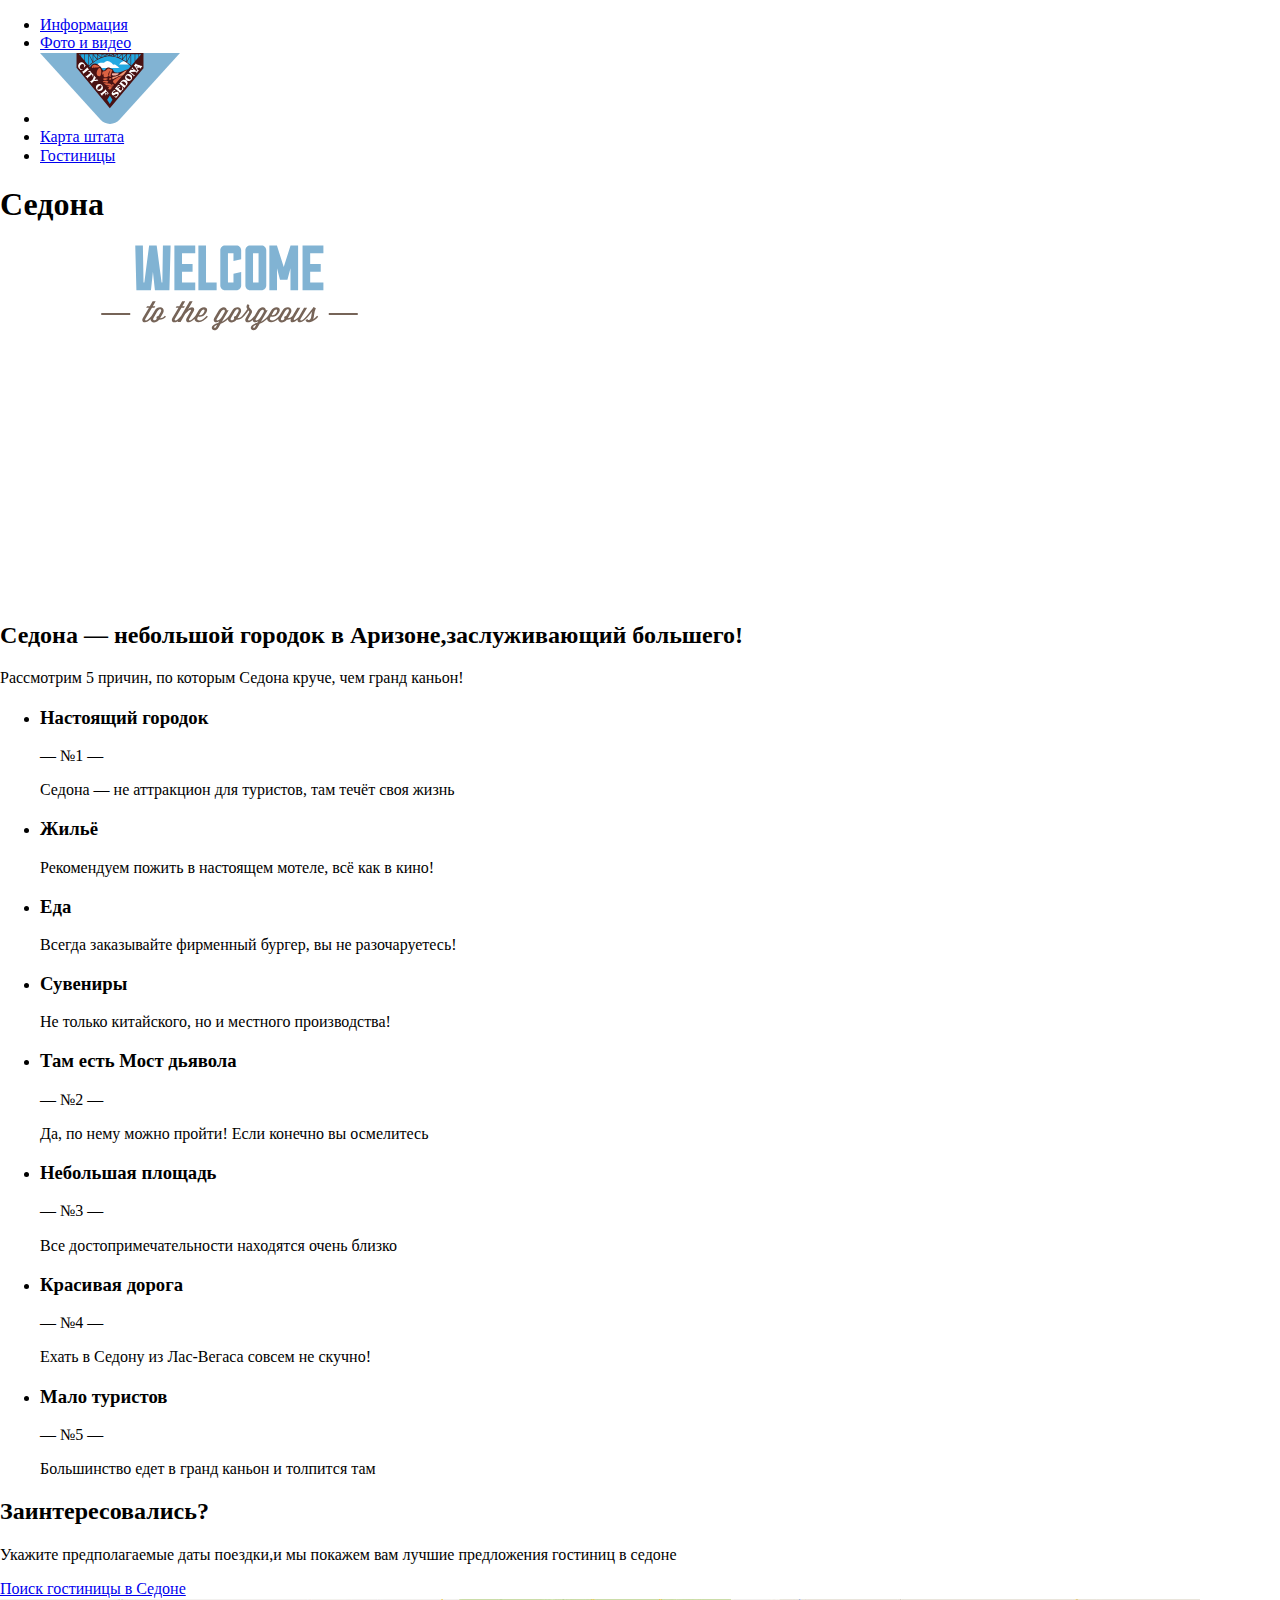
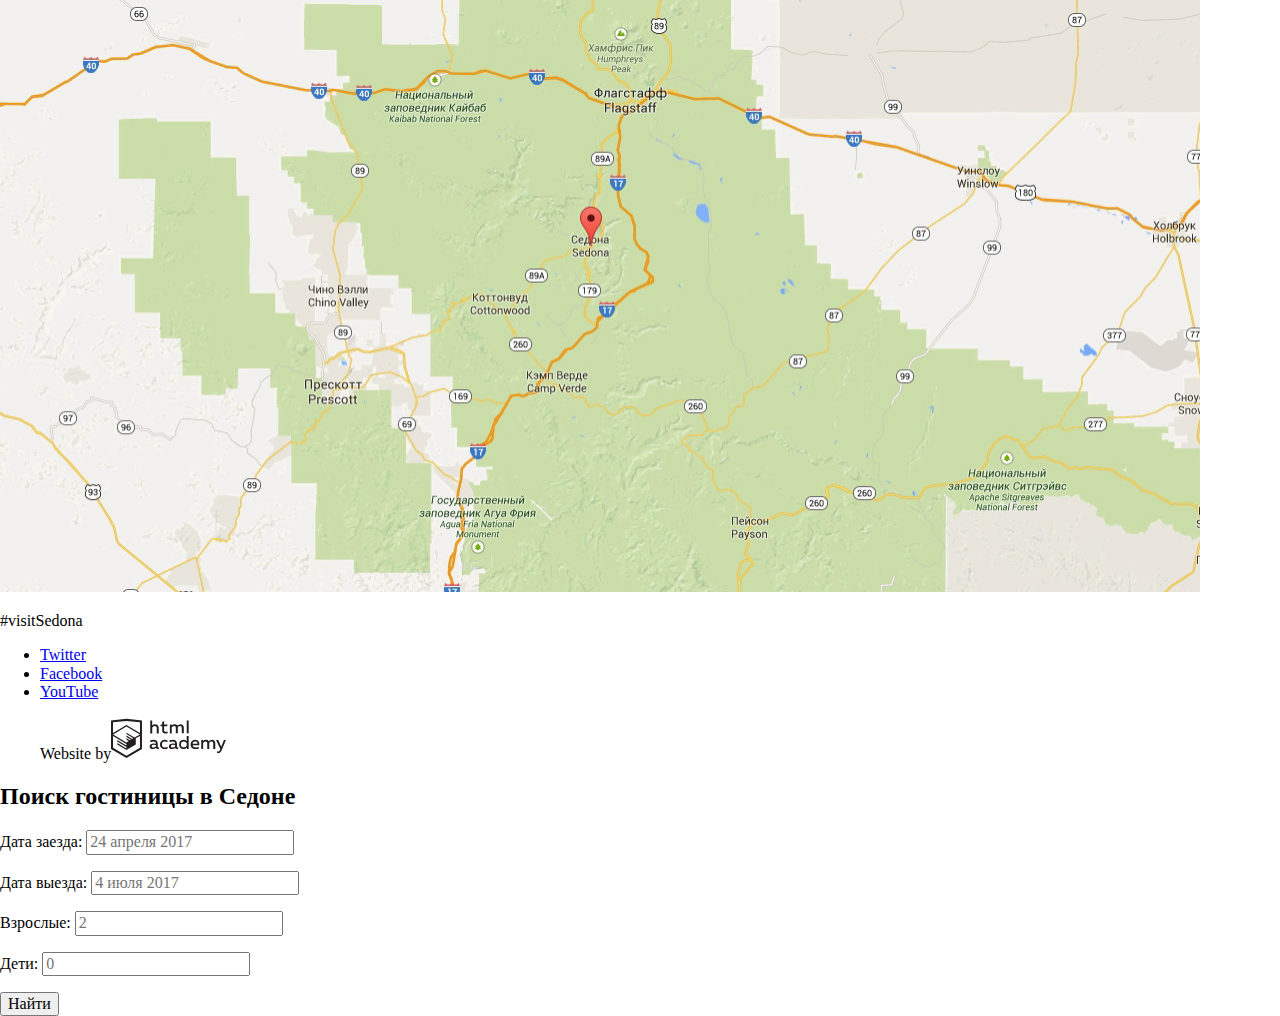
==== index.html @ 5c95b062 "Marked up the main page and hotel search page. Add content images" ====
<!DOCTYPE html>
<html>
<head>
	<title>Sedona hotels</title>
	<meta charset="utf-8">
	<link href="https://fonts.googleapis.com/css?family=PT+Sans:400,700" rel="stylesheet">
	<link href="css/normalize.css" rel="stylesheet">
</head>
<body>
	<header class="main-header">
		<nav class="main-navigation">
			<ul class="site-navigation">
				<li class="site-navigation-item"><a class="site-navigation-item-link"  href="info.html" aria-label="Перейти на страницу информации о Седоне">Информация</a></li>
				<li class="site-navigation-item"><a class="site-navigation-item-link" href="photo.html" aria-label="Перейти на страницу с фото и видео">Фото и видео</a></li>
				<li class="site-navigation-item"><img src="img/logo.svg" width="140" height="71" alt="Логотип Седоны"></li>
				<li class="site-navigation-item"><a class="site-navigation-item-link" href="map.html" aria-label="Перейти на страницу с картой штата">Карта штата</a></li>
				<li class="site-navigation-item"><a class="site-navigation-item-link" href="search.html" aria-label="Перейти на страницу выбора гостиницы">Гостиницы</a></li>
			</ul>			
		</nav>
	</header>
	<main>
		<h1 class="visually-hidden">Седона</h1>
		<div class="introduction">
			<img src="img/intro-welcome.svg" width="459" height="353" alt="Добро пожаловать в прекрасную Седону! Лучше, чем Гранд Каньен">
		</div>
		<section class="info">
			<h2 class="info-title">Седона — небольшой городок в Аризоне,заслуживающий большего!</h2>
			<p class="info-desc">Рассмотрим 5 причин, по которым Седона круче, чем гранд каньон!</p>
			<ul class="features-list">
				<li class="features-item">
					<h3 class="features-item-title">Настоящий городок</h3>
					<p class="features-item-number">— №1 —</p>
					<p class="features-item-desc">Седона — не аттракцион для туристов, там течёт своя жизнь</p>
				</li>
				<li class="features-item">
					<h3 class="features-item-title">Жильё</h3>
					<p class="features-item-desc">Рекомендуем пожить в настоящем мотеле, всё как в кино!</p>
				</li>
				<li class="features-item">
					<h3 class="features-item-title">Еда</h3>
					<p class="features-item-desc">Всегда заказывайте фирменный бургер, вы не разочаруетесь!</p>
				</li>
				<li class="features-item">
					<h3 class="features-item-title">Сувениры</h3>
					<p class="features-item-desc">Не только китайского, но и местного производства!</p>
				</li>
				<li class="features-item">
					<h3 class="features-item-title">Там есть Мост дьявола</h3>
					<p class="features-item-number">— №2 —</p>
					<p class="features-item-desc">Да, по нему можно пройти! Если конечно вы осмелитесь</p>
				</li>
				<li class="features-item">
					<h3 class="features-item-title">Небольшая площадь</h3>
					<p class="features-item-number">— №3 —</p>
					<p class="features-item-desc">Все достопримечательности находятся очень близко</p>
				</li>
				<li class="features-item">
					<h3 class="features-item-title">Красивая дорога</h3>
					<p class="features-item-number">— №4 —</p>
					<p class="features-item-desc">Ехать в Седону из Лас-Вегаса совсем не скучно!</p>
				</li>
				<li class="features-item">
					<h3 class="features-item-title">Мало туристов</h3>
					<p class="features-item-number">— №5 —</p>
					<p class="features-item-desc">Большинство едет в гранд каньон и толпится там</p>
				</li>				
			</ul>
		</section>
		<section class="search">
			<h2 class="search-title">Заинтересовались?</h2>
			<p class="search-desc">Укажите предполагаемые даты поездки,и мы покажем вам лучшие предложения гостиниц в седоне</p>
			<a href="search.html" class="button search-button">Поиск гостиницы в Седоне</a>
		</section>
		<div class="map">
			<img src="img/map.jpg" width="1200" height="593" alt="Карта штата с отметкой местоположения Седоны"> 
		</div>
	</main>
	<footer class="main-footer"> 
		<p class="footer-tag">#visitSedona</p>
		<ul class="footer-social-list">
			<li class="footer-social-item"><a class="footer-social-item-link" href="https://twitter.com" aria-label="Перейти на страницу Седоны в Твиттере">Twitter</a></li>
			<li class="footer-social-item"><a class="footer-social-item-link" href="https://ru-ru.facebook.com" aria-label="Перейти на страницу Седоны на Фэйсбуке">Facebook</a></li>
			<li class="footer-social-item"><a class="footer-social-item-link" href="https://www.youtube.com" aria-label="Перейти на страницу Седоны на Ютьюбе">YouTube</a></li>
			<p class="footer-copyright">Website by<a class="footer-copyright-link" href="https://htmlacademy.ru/intensive/htmlcss" aria-label="Перейти на страницу HTMLAcademy"><img src="img/logo-HTMLAcademy.svg" width="115" height="41" alt="Логотип HTML Academy"></a></p>
		</ul>
	</footer>

	<section class="search-dropdown">
		<h2 class="visually-hidden">Поиск гостиницы в Седонe</h2>
		<form class="search-form" method="post" action="https://echo.htmlacademy.ru">
			<p class="search-field">
				<label class="search-field-title" for="field-arrival">Дата заезда:</label>
				<input class="search-field-arrival" id="field-arrival" type="text" name="date-arrival" placeholder="24 апреля 2017">
			</p>
			<p class="search-field">
				<label class="search-field-title" for="field-exit">Дата выезда:</label>
				<input class="search-field-exit" id="field-exit" type="text" name="date-exit" placeholder="4 июля 2017">
			</p>
			<p class="search-field">
				<label class="search-field-title" for="field-adult">Взрослые:</label>
				<input class="search-field-adult" id="field-adult" type="text" name="quality-adult" placeholder="2">
			</p>
			<p class="search-field">
				<label class="search-field-title" for="field-child">Дети:</label>
				<input class="search-field-child" id="field-child" type="text" name="quality-child" placeholder="0">
			</p>
			<button class="button" type="submit">Найти</button>
		</form>		
	</section>
</body>
</html>
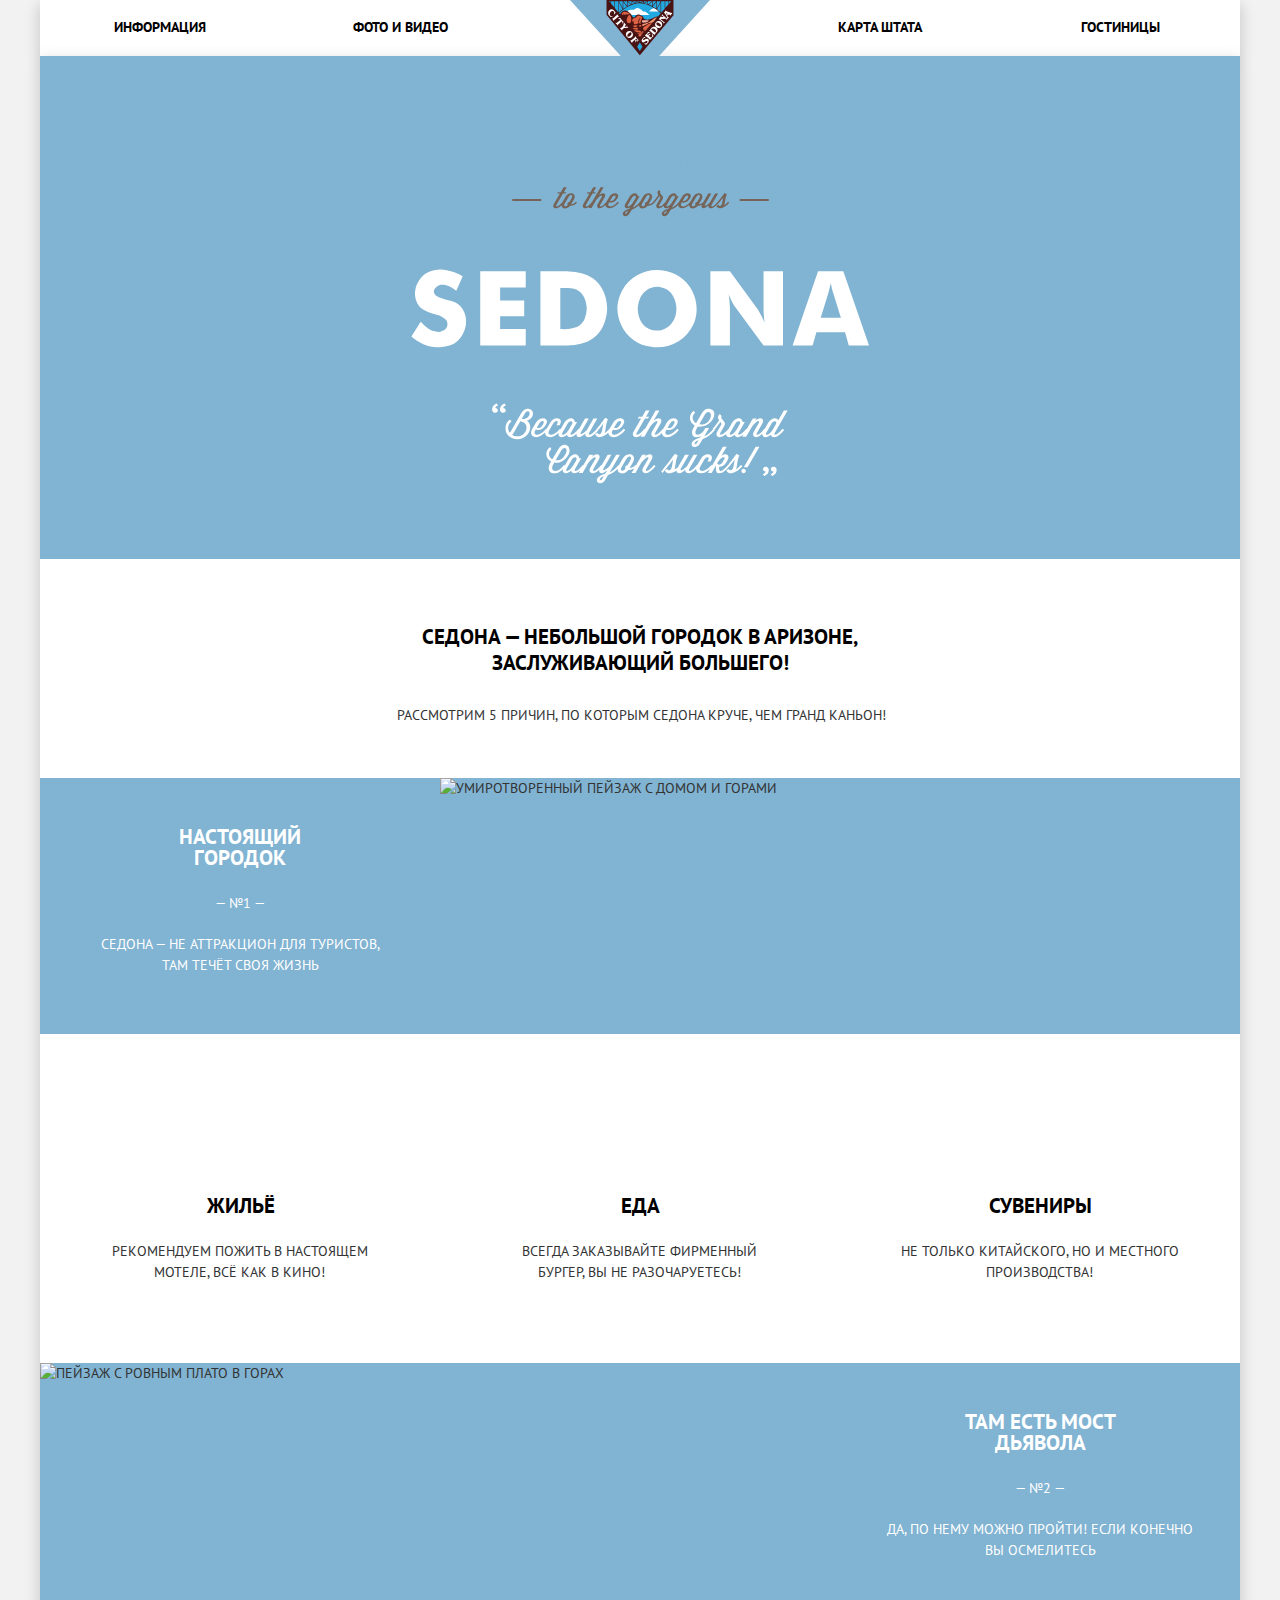
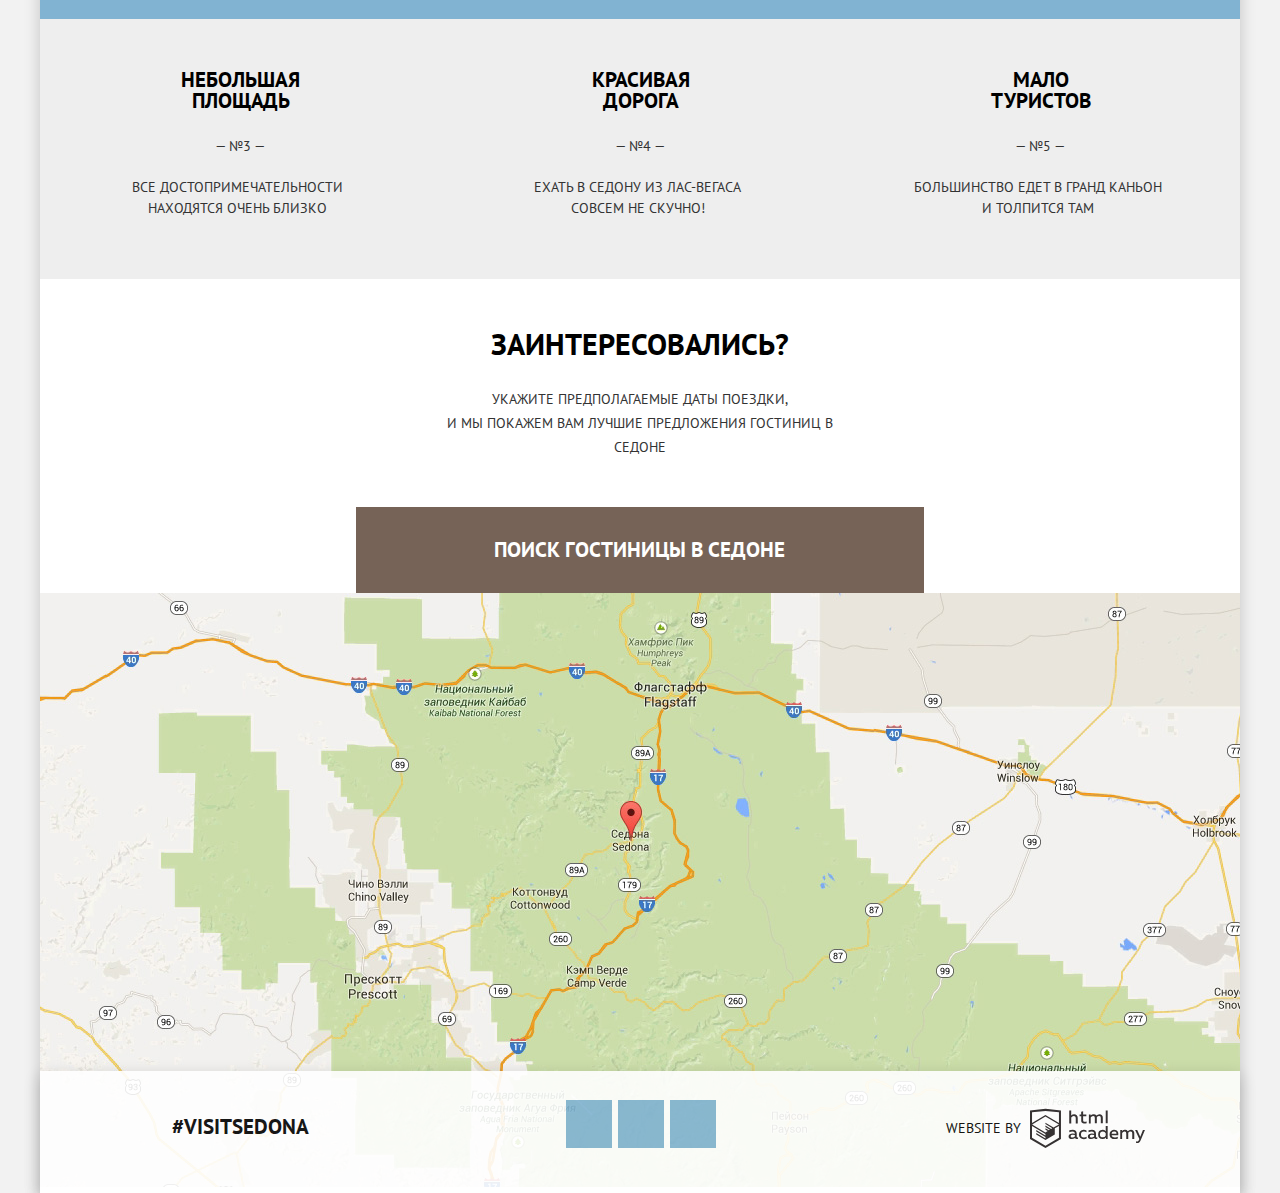
==== commit 1a5b5716: "Corrected style for IE 11, add prefixes" ====
--- a/index.html
+++ b/index.html
@@ -1,36 +1,42 @@
 <!DOCTYPE html>
-<html>
+<html lang="ru">
 <head>
-	<title>Sedona hotels</title>
+	<title>Седона</title>
 	<meta charset="utf-8">
 	<link href="https://fonts.googleapis.com/css?family=PT+Sans:400,700" rel="stylesheet">
 	<link href="css/normalize.css" rel="stylesheet">
+	<link href="css/css.css" rel="stylesheet">
 </head>
 <body>
-	<header class="main-header">
+	<header class="main-header container">
 		<nav class="main-navigation">
+			<a class="main-navigation-logo" > 
+				<img src="img/logo.svg" width="140" height="71" alt="Логотип Седоны">
+			</a>
 			<ul class="site-navigation">
 				<li class="site-navigation-item"><a class="site-navigation-item-link"  href="info.html" aria-label="Перейти на страницу информации о Седоне">Информация</a></li>
-				<li class="site-navigation-item"><a class="site-navigation-item-link" href="photo.html" aria-label="Перейти на страницу с фото и видео">Фото и видео</a></li>
-				<li class="site-navigation-item"><img src="img/logo.svg" width="140" height="71" alt="Логотип Седоны"></li>
+				<li class="site-navigation-item"><a class="site-navigation-item-link" href="photo.html" aria-label="Перейти на страницу с фото и видео">Фото и видео</a></li>				
 				<li class="site-navigation-item"><a class="site-navigation-item-link" href="map.html" aria-label="Перейти на страницу с картой штата">Карта штата</a></li>
 				<li class="site-navigation-item"><a class="site-navigation-item-link" href="search.html" aria-label="Перейти на страницу выбора гостиницы">Гостиницы</a></li>
 			</ul>			
 		</nav>
 	</header>
-	<main>
+	<main class="container">
 		<h1 class="visually-hidden">Седона</h1>
 		<div class="introduction">
 			<img src="img/intro-welcome.svg" width="459" height="353" alt="Добро пожаловать в прекрасную Седону! Лучше, чем Гранд Каньен">
 		</div>
 		<section class="info">
-			<h2 class="info-title">Седона — небольшой городок в Аризоне,заслуживающий большего!</h2>
+			<h2 class="info-title">Седона — небольшой городок в Аризоне, заслуживающий большего!</h2>
 			<p class="info-desc">Рассмотрим 5 причин, по которым Седона круче, чем гранд каньон!</p>
 			<ul class="features-list">
 				<li class="features-item">
-					<h3 class="features-item-title">Настоящий городок</h3>
-					<p class="features-item-number">— №1 —</p>
-					<p class="features-item-desc">Седона — не аттракцион для туристов, там течёт своя жизнь</p>
+					<div class="features-item-wrapper">  
+						<h3 class="features-item-title">Настоящий городок</h3>
+						<p class="features-item-number">— №1 —</p>
+						<p class="features-item-desc">Седона — не аттракцион для туристов, там течёт своя жизнь</p>
+					</div>
+					<img src="img/feature-1.jpg" width="800" height="256" alt="Умиротворенный пейзаж с домом и горами">
 				</li>
 				<li class="features-item">
 					<h3 class="features-item-title">Жильё</h3>
@@ -45,9 +51,12 @@
 					<p class="features-item-desc">Не только китайского, но и местного производства!</p>
 				</li>
 				<li class="features-item">
-					<h3 class="features-item-title">Там есть Мост дьявола</h3>
-					<p class="features-item-number">— №2 —</p>
-					<p class="features-item-desc">Да, по нему можно пройти! Если конечно вы осмелитесь</p>
+					<img src="img/feature-5.jpg" width="800" height="256" alt="Пейзаж с ровным плато в горах">
+					<div class="features-item-wrapper">
+						<h3 class="features-item-title">Там есть Мост дьявола</h3>
+						<p class="features-item-number">— №2 —</p>
+						<p class="features-item-desc">Да, по нему можно пройти! Если конечно вы осмелитесь</p>
+					</div>
 				</li>
 				<li class="features-item">
 					<h3 class="features-item-title">Небольшая площадь</h3>
@@ -62,50 +71,66 @@
 				<li class="features-item">
 					<h3 class="features-item-title">Мало туристов</h3>
 					<p class="features-item-number">— №5 —</p>
-					<p class="features-item-desc">Большинство едет в гранд каньон и толпится там</p>
+					<p class="features-item-desc">Большинство едет в гранд каньон  и толпится там</p>
 				</li>				
 			</ul>
 		</section>
 		<section class="search">
 			<h2 class="search-title">Заинтересовались?</h2>
-			<p class="search-desc">Укажите предполагаемые даты поездки,и мы покажем вам лучшие предложения гостиниц в седоне</p>
+			<p class="search-desc"><span class="search-desc-wrapper">Укажите предполагаемые даты поездки,</span>и мы покажем вам лучшие предложения гостиниц в Седоне</p>
 			<a href="search.html" class="button search-button">Поиск гостиницы в Седоне</a>
+			<section class="search-dropdown">
+				<h2 class="visually-hidden">Поиск гостиницы в Седонe</h2>
+				<form class="search-form" method="post" action="https://echo.htmlacademy.ru">
+					<p class="search-field ">
+						<label class="search-field-title" for="field-arrival">Дата заезда:</label>
+						<input class="search-field-arrival" id="field-arrival" type="text" name="date-arrival" placeholder="24 апреля 2017">
+						<span class="calendar" tabindex="0">
+							<svg xmlns="http://www.w3.org/2000/svg" width="21" height="22" viewBox="0 0 21 22"><path d="M19.251 2.025h-2.845V.648c0-.381-.294-.689-.656-.689-.363 0-.656.308-.656.689v1.377h-3.938V.648c0-.381-.294-.689-.655-.689-.363 0-.657.308-.657.689v1.377H5.906V.648c0-.381-.294-.689-.656-.689-.363 0-.657.308-.657.689v1.377H1.75C.784 2.025 0 2.847 0 3.862v16.302C0 21.179.784 22 1.75 22h17.501c.966 0 1.749-.821 1.749-1.836V3.862c0-1.015-.783-1.837-1.749-1.837zm.437 18.139a.448.448 0 0 1-.437.459H1.75a.45.45 0 0 1-.438-.459V3.862a.45.45 0 0 1 .438-.459h2.844v1.378c0 .381.294.689.657.689.362 0 .656-.308.656-.689V3.403h3.938v1.378c0 .381.294.689.657.689.361 0 .655-.308.655-.689V3.403h3.938v1.378c0 .381.293.689.656.689.362 0 .656-.308.656-.689V3.403h2.845c.241 0 .437.206.437.459v16.302z" fill="#cacaca"/><path d="M4.594 8.225h2.625v2.066H4.594zM4.594 11.668h2.625v2.067H4.594zM4.594 15.112h2.625v2.066H4.594zM9.188 15.112h2.625v2.066H9.188zM9.188 11.668h2.625v2.067H9.188zM9.188 8.225h2.625v2.066H9.188zM13.781 15.112h2.625v2.066h-2.625zM13.781 11.668h2.625v2.067h-2.625zM13.781 8.225h2.625v2.066h-2.625z" fill="#cacaca"/></svg>
+						</span>			
+					</p>
+					<p class="search-field">
+						<label class="search-field-title" for="field-exit">Дата выезда:</label>
+						<input class="search-field-exit" id="field-exit" type="text" name="date-exit" placeholder="4 июля 2017">
+						<span class="calendar" tabindex="0">
+							<svg xmlns="http://www.w3.org/2000/svg" width="21" height="22" viewBox="0 0 21 22"><path d="M19.251 2.025h-2.845V.648c0-.381-.294-.689-.656-.689-.363 0-.656.308-.656.689v1.377h-3.938V.648c0-.381-.294-.689-.655-.689-.363 0-.657.308-.657.689v1.377H5.906V.648c0-.381-.294-.689-.656-.689-.363 0-.657.308-.657.689v1.377H1.75C.784 2.025 0 2.847 0 3.862v16.302C0 21.179.784 22 1.75 22h17.501c.966 0 1.749-.821 1.749-1.836V3.862c0-1.015-.783-1.837-1.749-1.837zm.437 18.139a.448.448 0 0 1-.437.459H1.75a.45.45 0 0 1-.438-.459V3.862a.45.45 0 0 1 .438-.459h2.844v1.378c0 .381.294.689.657.689.362 0 .656-.308.656-.689V3.403h3.938v1.378c0 .381.294.689.657.689.361 0 .655-.308.655-.689V3.403h3.938v1.378c0 .381.293.689.656.689.362 0 .656-.308.656-.689V3.403h2.845c.241 0 .437.206.437.459v16.302z" fill="#cacaca"/><path d="M4.594 8.225h2.625v2.066H4.594zM4.594 11.668h2.625v2.067H4.594zM4.594 15.112h2.625v2.066H4.594zM9.188 15.112h2.625v2.066H9.188zM9.188 11.668h2.625v2.067H9.188zM9.188 8.225h2.625v2.066H9.188zM13.781 15.112h2.625v2.066h-2.625zM13.781 11.668h2.625v2.067h-2.625zM13.781 8.225h2.625v2.066h-2.625z" fill="#cacaca"/></svg>
+						</span>
+					</p>
+					<div class="search-field-wrapper">
+					<p class="search-field">
+						<label class="search-field-title" for="field-adult">Взрослые:</label>
+						<span class="minus" tabindex="0"></span>
+						<input class="search-field-adult" id="field-adult" type="text" name="quality-adult" value="2">
+						<span class="plus" tabindex="0"></span>
+					</p>
+					<p class="search-field">
+						<label class="search-field-title" for="field-child">Дети:</label>
+						<span class="minus" tabindex="0"></span>	
+						<input class="search-field-child" id="field-child" type="text" name="quality-child" value="0">
+						<span class="plus" tabindex="0"></span>
+					</p></div>
+					<button class="button search-form-button" type="submit">Найти</button>
+				</form>		
+			</section>
 		</section>
 		<div class="map">
-			<img src="img/map.jpg" width="1200" height="593" alt="Карта штата с отметкой местоположения Седоны"> 
+			<iframe src="https://www.google.com/maps/embed?pb=!1m18!1m12!1m3!1d13095.468241143704!2d-111.77751925409248!3d34.85956754864699!2m3!1f0!2f0!3f0!3m2!1i1024!2i768!4f13.1!3m3!1m2!1s0x872da132f942b00d%3A0x5548c523fa6c8efd!2z0KHQtdC00L7QvdCwLCDQkNGA0LjQt9C-0L3QsCA4NjMzNiwg0KHQqNCQ!5e0!3m2!1sru!2sru!4v1548354737320" width="1200" height="594" style="border:0" allowfullscreen></iframe>
+			<img src="img/map.jpg" width="1200" height="594" alt="Карта штата с отметкой местоположения Седоны"> 
 		</div>
 	</main>
-	<footer class="main-footer"> 
+	<footer class="main-footer container"> 
 		<p class="footer-tag">#visitSedona</p>
 		<ul class="footer-social-list">
-			<li class="footer-social-item"><a class="footer-social-item-link" href="https://twitter.com" aria-label="Перейти на страницу Седоны в Твиттере">Twitter</a></li>
-			<li class="footer-social-item"><a class="footer-social-item-link" href="https://ru-ru.facebook.com" aria-label="Перейти на страницу Седоны на Фэйсбуке">Facebook</a></li>
-			<li class="footer-social-item"><a class="footer-social-item-link" href="https://www.youtube.com" aria-label="Перейти на страницу Седоны на Ютьюбе">YouTube</a></li>
-			<p class="footer-copyright">Website by<a class="footer-copyright-link" href="https://htmlacademy.ru/intensive/htmlcss" aria-label="Перейти на страницу HTMLAcademy"><img src="img/logo-HTMLAcademy.svg" width="115" height="41" alt="Логотип HTML Academy"></a></p>
+			<li class="footer-social-item"><a class="footer-social-item-link" href="https://twitter.com" aria-label="Перейти на страницу Седоны в Твиттере"><span class="visually-hidden">Twitter</span></a></li>
+			<li class="footer-social-item"><a class="footer-social-item-link" href="https://ru-ru.facebook.com" aria-label="Перейти на страницу Седоны на Фэйсбуке"><span class="visually-hidden">Facebook</span></a></li>
+			<li class="footer-social-item"><a class="footer-social-item-link" href="https://www.youtube.com" aria-label="Перейти на страницу Седоны на Ютьюбе"><span class="visually-hidden">YouTube</span></a></li>			
 		</ul>
-	</footer>
-
-	<section class="search-dropdown">
-		<h2 class="visually-hidden">Поиск гостиницы в Седонe</h2>
-		<form class="search-form" method="post" action="https://echo.htmlacademy.ru">
-			<p class="search-field">
-				<label class="search-field-title" for="field-arrival">Дата заезда:</label>
-				<input class="search-field-arrival" id="field-arrival" type="text" name="date-arrival" placeholder="24 апреля 2017">
-			</p>
-			<p class="search-field">
-				<label class="search-field-title" for="field-exit">Дата выезда:</label>
-				<input class="search-field-exit" id="field-exit" type="text" name="date-exit" placeholder="4 июля 2017">
-			</p>
-			<p class="search-field">
-				<label class="search-field-title" for="field-adult">Взрослые:</label>
-				<input class="search-field-adult" id="field-adult" type="text" name="quality-adult" placeholder="2">
-			</p>
-			<p class="search-field">
-				<label class="search-field-title" for="field-child">Дети:</label>
-				<input class="search-field-child" id="field-child" type="text" name="quality-child" placeholder="0">
-			</p>
-			<button class="button" type="submit">Найти</button>
-		</form>		
-	</section>
+		<p class="footer-copyright">Website by
+			<a class="footer-copyright-link" href="https://htmlacademy.ru/intensive/htmlcss" aria-label="Перейти на страницу HTMLAcademy">
+				 <svg id="Layer_1" data-name="Layer 1" xmlns="http://www.w3.org/2000/svg" width="115" height="41" viewBox="0 0 108.08 36.85"><title>logo-htmlacademy-small1</title><path d="M44.61,26.88a2,2,0,0,0,.55-0.1v1.33a3.25,3.25,0,0,1-1.18.21,1.67,1.67,0,0,1-1.67-1,4.84,4.84,0,0,1-3.14,1.08c-1.51,0-2.91-.83-2.91-2.55,0-2.13,2-2.79,3.71-2.79a11.08,11.08,0,0,1,2.17.25v-0.3c0-1-.76-1.77-2.19-1.77a7.42,7.42,0,0,0-3,.64v-1.7a10.21,10.21,0,0,1,3.19-.55c2.36,0,3.81,1.12,3.81,3.65v3a0.54,0.54,0,0,0,.49.59h0.17Zm-6.44-1.13A1.35,1.35,0,0,0,39.63,27h0.11a3.39,3.39,0,0,0,2.41-1V24.58a9.72,9.72,0,0,0-1.81-.21c-1,0-2.16.33-2.16,1.38h0Zm12.36-6.11a5,5,0,0,1,2.57.64V22a4.08,4.08,0,0,0-2.3-.7,2.75,2.75,0,1,0,0,5.49,5,5,0,0,0,2.43-.64v1.71a6.27,6.27,0,0,1-2.76.57A4.21,4.21,0,0,1,46,24.51q0-.21,0-0.41a4.32,4.32,0,0,1,4.18-4.46h0.38Zm12.17,7.24a2,2,0,0,0,.55-0.1v1.33a3.25,3.25,0,0,1-1.18.21,1.67,1.67,0,0,1-1.67-1,4.84,4.84,0,0,1-3.14,1.08c-1.51,0-2.91-.83-2.91-2.55,0-2.13,2-2.79,3.71-2.79a11.08,11.08,0,0,1,2.17.25v-0.3c0-1-.76-1.77-2.19-1.77a7.42,7.42,0,0,0-3,.64v-1.7a10.21,10.21,0,0,1,3.19-.55c2.36,0,3.81,1.12,3.81,3.65v3a0.54,0.54,0,0,0,.49.59h0.17Zm-6.44-1.13A1.35,1.35,0,0,0,57.73,27h0.11a3.39,3.39,0,0,0,2.41-1V24.58a9.72,9.72,0,0,0-1.81-.21c-1.06,0-2.16.33-2.16,1.38h0ZM73,16V28.2H71.35V26.88a3.88,3.88,0,0,1-3.19,1.54,4.4,4.4,0,0,1,0-8.78,3.81,3.81,0,0,1,3,1.3V16H73Zm-4.53,5.22a2.76,2.76,0,1,0,0,5.52A2.86,2.86,0,0,0,71.15,25V23A2.91,2.91,0,0,0,68.49,21.27ZM79,19.64c3.31,0,4.46,2.68,3.92,5.09H76.7c0.21,1.5,1.67,2.11,3.19,2.11a6.11,6.11,0,0,0,2.64-.59v1.6a7.14,7.14,0,0,1-3,.57C77,28.42,74.78,27,74.78,24a4.18,4.18,0,0,1,4-4.39H79Zm0.09,1.54a2.28,2.28,0,0,0-2.44,2.1v0.06H81.3A2,2,0,0,0,79.13,21.18Zm5.73,7V19.87h1.65v1a3.81,3.81,0,0,1,2.78-1.27A2.86,2.86,0,0,1,91.89,21a4.12,4.12,0,0,1,2.91-1.33A3.06,3.06,0,0,1,98,23V28.2h-1.9V23.05a1.59,1.59,0,0,0-1.42-1.75H94.42a2.8,2.8,0,0,0-2.07,1.12V28.2h-1.9V23.05A1.59,1.59,0,0,0,89,21.31H88.8a3,3,0,0,0-2.21,1.29v5.63H84.86Zm21.31-8.33h1.9l-3.91,9.46c-0.9,2.17-2.09,2.86-3.35,2.86a4.76,4.76,0,0,1-1.1-.14V30.46a2.86,2.86,0,0,0,.85.12c0.9,0,1.58-.64,2.07-1.9l0.17-.42-4-8.4h2l2.86,6.29ZM38.73,1.46V6.22a3.81,3.81,0,0,1,2.7-1.14,3.25,3.25,0,0,1,3.44,3.4v5.15H43V8.72a1.81,1.81,0,0,0-1.61-2h-0.3a2.93,2.93,0,0,0-2.32,1.39v5.52h-1.9V1.46h1.9ZM49.94,2.31v3h3V6.91h-3v3.81c0,1.1.5,1.46,1.58,1.46a4.49,4.49,0,0,0,1.69-.33v1.6A6.8,6.8,0,0,1,51,13.8a2.55,2.55,0,0,1-2.86-2.74V6.89H46.58V5.26h1.5V2.74Zm5.4,11.31V5.28H57v1A3.81,3.81,0,0,1,59.77,5a2.86,2.86,0,0,1,2.6,1.33A4.12,4.12,0,0,1,65.28,5,3.06,3.06,0,0,1,68.44,8.4v5.21h-1.9V8.46a1.59,1.59,0,0,0-1.42-1.75H64.89a2.8,2.8,0,0,0-2.07,1.12v5.78h-1.9V8.46A1.59,1.59,0,0,0,59.5,6.71H59.27A3,3,0,0,0,57.06,8v5.63H55.34ZM71.17,1.45H73V13.6H71.17V1.45ZM14.71,0H14.55L0,1.54V28.21l14.55,8.66,14.55-8.66V1.54Zm12.5,27.1L14.55,34.64,1.9,27.12V16.18l12.59,7.5V25L5.86,19.9v1.31l8.68,5.21v1.39L5.87,22.65V24l8.68,5.21,8.75-5.24V18.31L27.2,16V27.12Zm0-12.53-3.48,2-1.6,1L14.51,13v1.31L21,18.23H21l-0.14.09-1,.54-5.37-3.2V17l4.24,2.52-1,.67-3.2-1.9v1.31l2.1,1.24L14.5,22.1,2,14.65,14.51,7.11Zm0-1.32L14.49,5.76,1.91,13.25v-10L14.56,1.92,27.21,3.25v10h0Z" transform="translate(0 -0.02)" fill="#231f20"/></svg>
+			</a>
+		</p>
+	</footer>	
+	<script src="js/script.js"></script>
 </body>
 </html>--- a/css/css.css
+++ b/css/css.css
@@ -0,0 +1,1346 @@
+ 
+  
+body {
+    position: relative;
+    min-width: 1280px;
+    margin: 0;
+    padding: 0;
+    font-family: "PT Sans", Arial, sens-serif;
+    font-size: 14px;
+    line-height: 21px;
+    font-weight: 400;
+    color: #333333;
+    text-transform: uppercase;
+    background-color: #f2f2f2;
+}
+
+a {
+    text-decoration: none;
+}
+
+img {
+    max-width: 100%;
+    height: auto;
+}
+
+.container {
+    width: 1200px;
+    margin: 0 auto;
+    padding: 0;
+    background-color: #ffffff;
+    -webkit-box-shadow: 0px 5px 15px 0px rgba(0, 1, 1, 0.2);
+            box-shadow: 0px 5px 15px 0px rgba(0, 1, 1, 0.2);
+}
+
+.visually-hidden,
+input[type="checkbox"].visually-hidden,
+input[type="radio"].visually-hidden {
+    position: absolute;
+    font-size: 0;
+    width: 1px;
+    height: 1px;
+    margin: -1px;
+    border: 0;
+    padding: 0;
+    white-space: nowrap;
+    -webkit-clip-path: inset(100%);
+    clip-path: inset(100%);
+    clip: rect(0 0 0 0);
+    overflow: hidden;
+}
+
+.main-navigation-logo {
+    position: absolute;
+    top: 0;
+    left: 530px;
+    width: 140px;
+    height: 71px;
+    z-index: 1;
+}
+
+.main-navigation {
+    position: relative;
+    line-height: 26px;
+    color: #000000;
+    font-weight: 700;
+}
+
+.site-navigation,
+.features-list,
+.footer-social-list,
+.filters-form-checkbox-container,
+.result-sorting-list,
+.results-list {
+    list-style: none;
+}
+
+.site-navigation {
+    display: -webkit-box;
+    display: -ms-flexbox;
+    display: flex;
+    -ms-flex-wrap: wrap;
+        flex-wrap: wrap;
+    margin: 0;
+    padding: 0;
+}
+
+.site-navigation-item {
+    width: 240px;
+    -webkit-box-sizing: border-box;
+            box-sizing: border-box;
+    margin: 0;
+    padding: auto;
+    padding-top: 14px;
+    padding-bottom: 16px;
+    text-align: center;
+    word-wrap: break-word;
+}
+
+.site-navigation-item:nth-child(4n+2) {
+    margin-right: 240px;
+}
+
+
+.site-navigation-item-link {
+    color: #000000;
+}
+
+.site-navigation-item-link:hover,
+.site-navigation-item-link:focus {
+    color: #81b3d2;
+    outline: none;
+}
+
+.site-navigation-item-link:active {
+    color: rgba(0, 0, 0, 0.3);
+}
+
+.site-navigation-item-link.active {
+    color: #766357;
+}
+
+.introduction {
+    position: relative;
+    margin-bottom: 65px;
+    background-color: #81b3d2;
+    background-image: url("../img/background-photo.jpg");
+    background-repeat: no-repeat;
+    background-position: center -85px;
+}
+
+.introduction:after {
+    position: absolute;
+    bottom: -5px;
+    content: "";
+    z-index: 1;
+    width: 100%;
+    height: 59px;
+    background-image: url("../img/polygon.svg");
+}
+
+.introduction img {
+    display: block;
+    padding: 75px 0px;
+    margin: 0 auto;
+}
+
+.info {
+    margin: 0;
+    padding: 0;
+}
+
+.info-title {
+    display: block;
+    margin: 0 auto;
+    margin-bottom: 26px;
+    padding: 0px;
+    width: 610px;
+    font-size: 21px;
+    line-height: 26px;
+    font-weight: 700;
+    color: #000000;
+    text-align: center;
+}
+
+.info-desc {
+    display: block;
+    padding: 0;
+    padding-left: 3px;
+    margin: 0;
+    margin-bottom: 50px;
+    line-height: 26px;
+    font-weight: 400;
+    color: #333333;
+    text-align: center;
+}
+
+.features-item-title {
+    display: block;
+    width: 151px;
+    padding: 0 auto;
+    margin: 0 auto;
+    margin-bottom: 25px;
+    font-size: 21px;
+    line-height: 21px;
+    color: #000000;
+    font-weight: 700;
+    text-align: center;
+}
+
+.features-item-number,
+.features-item-desc {
+    margin: 0;
+    padding: 0;
+    text-align: center;
+    color: #333333;
+}
+
+.features-item-number {
+    margin-bottom: 20px;
+}
+
+.features-list {
+    display: -webkit-box;
+    display: -ms-flexbox;
+    display: flex;
+    -ms-flex-wrap: wrap;
+        flex-wrap: wrap;
+    padding: 0;
+    margin: 0;
+    margin-bottom: 47px;
+}
+
+.features-item-wrapper {
+    width: 400px;
+    padding: 48px 45px 46px 45px;
+    -webkit-box-sizing: border-box;
+            box-sizing: border-box;
+}
+
+.features-item:first-child .features-item-desc {
+    padding: 0 10px;
+}
+
+.features-item:first-child,
+.features-item:nth-child(5) {
+    display: -webkit-box;
+    display: -ms-flexbox;
+    display: flex;
+    background-color: #81b3d2;
+}
+
+.features-item:first-child h3,
+.features-item:nth-child(5) h3 {
+    color: #ffffff;
+}
+
+.features-item:first-child p,
+.features-item:nth-child(5) p {
+    color: #ffffff;
+}
+
+.features-item:nth-child(6),
+.features-item:nth-child(7),
+.features-item:nth-child(8) {
+    background-color: #eeeeee;
+}
+
+.features-item:nth-child(2) .features-item-title,
+.features-item:nth-child(3) .features-item-title,
+.features-item:nth-child(4) .features-item-title {
+    position: relative;
+    margin: 0;
+    padding: 0;
+    margin-top: 161px;
+    margin-left: 125px;
+    margin-bottom: 25px;
+    text-align: center;
+}
+
+.features-item:nth-child(2) .features-item-desc,
+.features-item:nth-child(3) .features-item-desc,
+.features-item:nth-child(4) .features-item-desc {
+    margin: 0;
+    margin-left: 57px;
+    margin-right: 58px;
+    margin-bottom: 80px;
+    padding: 0;
+    width: 285px;
+}
+
+.features-item:nth-child(2) .features-item-title:before,
+.features-item:nth-child(3) .features-item-title:before,
+.features-item:nth-child(4) .features-item-title:before {
+    position: absolute;
+    content: "";
+    width: 75px;
+    height: 75px;
+}
+
+.features-item:nth-child(2) .features-item-title:before {
+    top: -100px;
+    left: 38px;
+    background-image: url("../img/icon-1.svg");
+    background-repeat: no-repeat;
+}
+
+.features-item:nth-child(3) .features-item-title:before {
+    top: -100px;
+    left: 38px;
+    background-image: url("../img/icon-3.svg");
+    background-repeat: no-repeat;
+}
+
+.features-item:nth-child(4) .features-item-title:before {
+    top: -105px;
+    left: 42px;
+    background-image: url("../img/icon-2.svg");
+    background-repeat: no-repeat;
+}
+
+.features-item:nth-child(6) .features-item-title,
+.features-item:nth-child(7) .features-item-title,
+.features-item:nth-child(8) .features-item-title {
+    b margin: 0;
+    padding: 0;
+    margin-top: 50px;
+    margin-left: 125px;
+    margin-bottom: 25px;
+    text-align: center;
+}
+
+.features-item:nth-child(6) .features-item-desc,
+.features-item:nth-child(7) .features-item-desc,
+.features-item:nth-child(8) .features-item-desc {
+    margin: 0;
+    margin-left: 57px;
+    margin-right: 62px;
+    margin-bottom: 60px;
+    padding: 0 10px;
+    width: 261px;
+}
+
+.search-title {
+    font-size: 30px;
+    line-height: 36px;
+    color: #000000;
+    font-weight: 700;
+    text-align: center;
+}
+
+.search-desc {
+    width: 435px;
+    margin: 0 auto;
+    margin-bottom: 48px;
+    padding: 0;
+    line-height: 24px;
+    text-align: center;
+    color: #333333;
+}
+
+.search-desc-wrapper {
+    display: block;
+    margin: 0 auto;
+    width: 326px;
+}
+
+.button {
+    font-size: 21px;
+    line-height: 26px;
+    font-weight: 700;
+    color: #ffffff;
+}
+
+.search-button {
+    display: block;
+    width: 568px;
+    padding: 30px 138px;
+    margin: 0 auto;
+    background-color: #766357;
+    -webkit-box-sizing: border-box;
+            box-sizing: border-box;
+    white-space: nowrap;
+}
+
+.search-button:hover,
+.search-button:focus {
+    background-color: #604e43;
+}
+
+.search-button:active {
+    color: rgba(255, 255, 255, 0.3);
+    background-color: #503e33;
+}
+
+.map {
+    position: relative;
+    min-height: 594px;
+}
+
+.map iframe {
+    position: relative;
+    z-index: 2;
+    border: none;
+}
+
+.map img {
+    width: 1200px;
+    height: 594px;
+    position: absolute;
+    top: 0;
+    left: 0;
+    z-index: 1;
+}
+
+.main-footer {
+    position: absolute;
+    bottom: 0;
+    left: 50%;
+    margin-left: -600px;
+    z-index: 2;
+    padding-top: 7px;
+    background-color: #ffffff;
+    opacity: 0.9;
+}
+
+.footer-tag {
+    margin: 36px 132px 53px 132px;
+    font-size: 21px;
+    line-height: 26px;
+    font-weight: 700;
+    color: #000000;
+    text-align: center;
+}
+
+.footer-social-list {
+    width: 160px;
+    padding: 0;
+    margin-top: 22px;
+    margin-left: 125px;
+    margin-right: 210px;
+    display: -webkit-box;
+    display: -ms-flexbox;
+    display: flex;
+    -ms-flex-wrap: wrap;
+        flex-wrap: wrap;
+    -ms-flex-line-pack: start;
+        align-content: flex-start;
+}
+
+.footer-social-item-link {
+    display: block;
+    width: 46px;
+    height: 48px;
+    margin-right: 6px;
+    margin-bottom: 6px;
+    background-color: #81b3d2;
+    background-repeat: no-repeat;
+    background-position: center;
+}
+
+.footer-social-item-link:hover,
+.footer-social-item-link:focus {
+    background-color: #669ec0;
+}
+
+.footer-social-item-link:active {
+    background-color: #5496bd;
+}
+
+.footer-social-item:last-child a {
+    margin-right: 0;
+}
+
+.footer-social-item:first-child a {
+    background-image: url("../img/twitter.svg");
+}
+
+.footer-social-item:first-child a:active {
+    background-image: url("../img/twitter-act.svg");
+}
+
+.footer-social-item:nth-child(2) a {
+    background-image: url("../img/fb-icon.svg");
+}
+
+.footer-social-item:nth-child(2) a:active {
+    background-image: url("../img/fb-icon-act.svg");
+}
+
+.footer-social-item:nth-child(3) a {
+    background-image: url("../img/youtube.svg");
+}
+
+.footer-social-item:nth-child(3) a:active {
+    background-image: url("../img/youtube-act.svg");
+}
+
+.footer-copyright {
+    position: relative;
+    margin-top: 37px;
+    padding-left: 10px;
+    line-height: 26px;
+    color: #000000;
+    text-align: center;
+}
+
+.footer-copyright-link {
+    position: absolute;
+    top: -7px;
+    left: 94px;
+}
+
+.search-field-title {
+    font-size: 14px;
+    line-height: 26px;
+    color: #000000;
+    text-align: left;
+    font-weight: 700;
+}
+
+.footer-copyright-link:hover path,
+.footer-copyright-link:focus path {
+    fill: #81b3d2;
+}
+
+.footer-copyright-link:focus {
+    outline: none;
+}
+
+.footer-copyright-link:active path {
+    fill: #bdbbbc;
+}
+
+.search-field input {
+    line-height: 26px;
+    font-weight: 700;
+    color: #000000;
+    background-color: #f2f2f2;
+    border: none;
+}
+
+.search-field input:hover {
+    background-color: #ebebeb;
+    border: none;
+}
+
+.search-field input:focus {
+    background-color: #ffffff;
+    outline: 2px solid #e5e5e5;
+}
+
+.search-field input::-webkit-input-placeholder {
+    font-size: 14px;
+    line-height: 26px;
+    font-weight: 700;
+    color: #000000;
+}
+
+.search-field input:-moz-placeholder {
+    font-size: 14px;
+    line-height: 26px;
+    font-weight: 700;
+    color: #000000;
+}
+
+.search-field input::-moz-placeholder {
+    font-size: 14px;
+    line-height: 26px;
+    font-weight: 700;
+    color: #000000;
+}
+
+.search-field input:-ms-input-placeholder {
+    font-size: 14px;
+    line-height: 26px;
+    font-weight: 700;
+    color: #000000;
+}
+
+.search-form-button {
+    font-size: 21px;
+    line-height: 26px;
+    font-weight: 700;
+    text-transform: uppercase;
+    width: 458px;
+    padding: 17px 195px;
+    -webkit-box-sizing: border-box;
+            box-sizing: border-box;
+    background-color: #81b3d2;
+    border: none;
+}
+
+.search-form-button:hover,
+.search-form-button:focus {
+    background-color: #669ec0;
+}
+
+.search-form-button:active {
+    color: rgba(255, 255, 255, 0.3);
+    background-color: #5496bd;
+}
+
+.filters-form-checkbox {
+    border: none;
+}
+
+.filters {
+    background-color: #81b3d2;
+    background-image: url("../img/filter-background.jpg");
+    background-repeat: no-repeat;
+    background-position: center;
+}
+
+.filters-form-checkbox-title,
+.filters-form-range-title {
+    font-size: 16px;
+    line-height: 21px;
+    color: #ffffff;
+    font-weight: 700;
+}
+
+.filters-form-checkbox-item-title,
+.filters-form-range-limits-lower,
+.filters-form-range-limits-top {
+    line-height: 21px;
+    color: #ffffff;
+}
+
+.filter-button {
+    display: block;
+    margin: 0 auto;
+    padding: 6px 34px;
+    font-size: 14px;
+    line-height: 21px;
+    color: #ffffff;
+    font-weight: 400;
+    text-transform: inherit;
+    background-color: transparent;
+    border: 2px solid #ffffff;
+    border-radius: 2px;
+    cursor: pointer;
+}
+
+.filter-button:hover,
+.filter-button:focus {
+    color: #000000;
+    background-color: #ffffff;
+    outline: none;
+}
+
+.result-sorting-number {
+    min-width: 117px;
+    margin: 0;
+    margin-right: 47px;
+    font-size: 21px;
+    line-height: 26px;
+    color: #000000;
+    font-weight: 700;
+}
+
+.result-sorting-title,
+.result-sorting-item {
+    font-size: 12px;
+    line-height: 18px;
+    font-weight: 400;
+}
+
+.result-sorting-title {
+    margin: 0;
+    padding: 0;
+    padding-top: 5px;
+    padding-left: 2px;
+    color: #000000;
+}
+
+.result-sorting-item {
+    color: rgba(0, 0, 0, 0.3);
+    text-decoration: underline;
+    -webkit-text-decoration-color: #81b3d2;
+            text-decoration-color: #81b3d2;
+    -webkit-text-decoration-style: dotted;
+            text-decoration-style: dotted;
+}
+
+.result-sorting-item.active {
+    color: #81b3d2;
+    text-decoration: none;
+}
+
+.result-sorting-item:hover,
+.result-sorting-item:focus {
+    color: #81b3d2;
+}
+
+.result-sorting-item:active {
+    color: #000000;
+    text-decoration: none;
+}
+
+.results-item-content-title-link {
+    font-size: 21px;
+    line-height: 26px;
+    color: #000000;
+    font-weight: 700;
+}
+
+.results-item-content-title-link:hover,
+.results-item-content-title-link:focus {
+    color: #81b3d2;
+    outline: none;
+}
+
+.results-item-content-title-link:active {
+    color: rgba(0, 0, 0, 0.3);
+}
+
+.results-item-content-desc-type,
+.results-item-content-desc-price {
+    line-height: 21px;
+    color: #333333;
+}
+
+.button-more {    
+    font-size: 14px;
+    line-height: 21px;
+    background-color: #81b3d2;
+}
+
+.button-more:hover,
+.button-more:focus {
+    background-color: #669ec0;
+}
+
+.button-more:active {
+    color: rgba(255, 255, 255, 0.3);
+    background-color: #5496bd;
+}
+
+.button-book {
+    font-size: 14px;
+    line-height: 21px;
+    background-color: #766357;
+}
+
+.button-book:hover,
+.button-book:focus {
+    background-color: #604e43;
+}
+
+.button-book:active {
+    color: rgba(255, 255, 255, 0.3);
+    background-color: #503e33;
+}
+
+.results-item-content-rate {
+    color: #666666;
+    background-color: #f2f2f2;
+}
+
+.search-dropdown {
+    display: none;
+    position: absolute;
+    z-index: 10;
+    top: 243px;
+    left: 315px;
+    width: 568px;
+    -webkit-box-shadow: 0px 7px 15px 0px rgba(0, 1, 1, 0.15);
+            box-shadow: 0px 7px 15px 0px rgba(0, 1, 1, 0.15);
+    padding: 55px 57px;
+    -webkit-box-sizing: border-box;
+            box-sizing: border-box;
+    background-color: #ffffff;
+}
+
+.search {
+    position: relative;
+}
+
+.search-dropdown-show {
+    display: block;
+    -webkit-animation: bounce 0.5s;
+            animation: bounce 0.5s;
+}
+
+@-webkit-keyframes bounce {
+    0% {
+        -webkit-transform: translateY(-86px);
+                transform: translateY(-86px);
+    }
+    100% {
+        -webkit-transform: translateY(0);
+                transform: translateY(0);
+    }
+}
+
+@keyframes bounce {
+    0% {
+        -webkit-transform: translateY(-86px);
+                transform: translateY(-86px);
+    }
+    100% {
+        -webkit-transform: translateY(0);
+                transform: translateY(0);
+    }
+}
+
+@-webkit-keyframes shake {
+    0%,
+    100% {
+        -webkit-transform: translateX(0);
+                transform: translateX(0);
+    }
+    10%,
+    30%,
+    50%,
+    70%,
+    90% {
+        -webkit-transform: translateX(-10px);
+                transform: translateX(-10px);
+    }
+    20%,
+    40%,
+    60%,
+    80% {
+        -webkit-transform: translateX(10px);
+                transform: translateX(10px);
+    }
+}
+
+@keyframes shake {
+    0%,
+    100% {
+        -webkit-transform: translateX(0);
+                transform: translateX(0);
+    }
+    10%,
+    30%,
+    50%,
+    70%,
+    90% {
+        -webkit-transform: translateX(-10px);
+                transform: translateX(-10px);
+    }
+    20%,
+    40%,
+    60%,
+    80% {
+        -webkit-transform: translateX(10px);
+                transform: translateX(10px);
+    }
+}
+
+.search-dropdown-error {
+    -webkit-animation: shake 0.6s;
+            animation: shake 0.6s;
+}
+
+.search-field {
+    display: block;
+    position: relative;
+    white-space: nowrap;
+}
+
+.search-field-arrival,
+.search-field-exit {
+    position: relative;
+    width: 346px;
+    min-height: 38px;
+    padding: 7px 40px 7px 15px;
+    -webkit-box-sizing: border-box;
+            box-sizing: border-box;
+    font-size: 14px;
+    line-height: 26px;
+    text-transform: uppercase;
+}
+
+.search-field {
+    position: relative;
+    margin-bottom: 27px;
+}
+
+.calendar {
+    position: absolute;
+    top: 10px;
+    left: 425px;
+    z-index: 100;
+    width: 22px;
+    height: 22px;
+    cursor: pointer;
+}
+
+.calendar:hover path,
+.calendar:focus path {
+    fill: #000000;
+}
+
+.calendar:focus {
+    outline: none;
+}
+
+.calendar:active path {
+    fill: #81b3d2;
+}
+
+.search-field:nth-child(1) .search-field-title {
+    margin-right: 19px;
+}
+
+.search-field:nth-child(2) .search-field-title {
+    margin-right: 15px;
+}
+
+.search-field:nth-child(3) .search-field-title {
+    margin-right: 36px;
+}
+
+.search-field:nth-child(4) .search-field-title {
+    margin-right: 27px;
+}
+
+.main-footer {
+    display: -webkit-box;
+    display: -ms-flexbox;
+    display: flex;
+}
+
+.search-field {
+    font-size: 0;
+}
+
+.plus,
+.minus {
+    margin: 0;
+    display: inline-block;
+    vertical-align: top;
+    position: relative;
+    min-width: 38px;
+    min-height: 38px;
+    background-color: #f2f2f2;
+}
+
+.minus:before,
+.plus:before {
+    content: "";
+    position: absolute;
+    top: 17px;
+    left: 13px;
+    width: 12px;
+    height: 4px;
+    background-color: #a9a9a9;
+    cursor: pointer;
+}
+
+.plus:after {
+    content: "";
+    position: absolute;
+    top: 13px;
+    left: 17px;
+    width: 4px;
+    height: 12px;
+    background-color: #a9a9a9;
+    cursor: pointer;
+}
+
+.minus:focus,
+.plus:focus {
+    outline: none;
+}
+
+.minus:hover:before,
+.plus:hover:before,
+.plus:hover:after,
+.minus:focus:before,
+.plus:focus:before,
+.plus:focus:after {
+    background-color: #000000;
+}
+
+.minus:active:before,
+.plus:active:before,
+.plus:active:after {
+    background-color: #81b3d2;
+}
+
+.search-field-adult,
+.search-field-child {
+    margin: 0;
+    padding:  0 10px;
+    width: 38px;
+    height: 38px;
+    -webkit-box-sizing: border-box;
+            box-sizing: border-box;
+    font-size: 14px;
+    line-height: 26px;
+    font-weight: 700;
+    text-align: center;
+}
+
+.search-field-wrapper {
+    display: -webkit-box;
+    display: -ms-flexbox;
+    display: flex;
+    -webkit-box-pack: justify;
+        -ms-flex-pack: justify;
+            justify-content: space-between;
+    margin-bottom: 30px;
+}
+
+.minus {
+    margin-left: 20px;
+}
+
+.result-sorting {
+    margin: 0;
+    padding: 30px 72px;
+    display: -webkit-box;
+    display: -ms-flexbox;
+    display: flex;
+    -webkit-box-pack: justify;
+        -ms-flex-pack: justify;
+            justify-content: space-between;
+    border-bottom: 1px solid #cacaca;
+}
+
+.result-sorting-container {
+    margin: 0;
+    padding: 0;
+    display: -webkit-box;
+    display: -ms-flexbox;
+    display: flex;
+}
+
+.result-sorting-list {
+    margin: 0;
+    padding-top: 3px;
+    display: -webkit-box;
+    display: -ms-flexbox;
+    display: flex;
+    -ms-flex-wrap: wrap;
+        flex-wrap: wrap;
+
+}
+
+.result-sorting-item {
+    margin-right: 33px;
+}
+
+.result-sorting-arrow-top:hover path,
+.result-sorting-arrow-down:hover path,
+.result-sorting-arrow-top:focus path,
+.result-sorting-arrow-down:focus path,
+.result-sorting-arrow-top.active:hover path,
+.result-sorting-arrow-down.active:hover path,
+.result-sorting-arrow-top.active:focus path,
+.result-sorting-arrow-down.active:focus path {
+    fill: #231F20;
+}
+
+.result-sorting-arrow-top:active path,
+.result-sorting-arrow-down:active path,
+.result-sorting-arrow-top.active path,
+.result-sorting-arrow-down.active path,
+.result-sorting-arrow-top.active:active path,
+.result-sorting-arrow-down.active:active path {
+    fill: #81b3d2;
+}
+
+.result-sorting-arrow-list {
+    display: -webkit-box;
+    display: -ms-flexbox;
+    display: flex;
+    padding: 0;
+    padding-top: 3px;
+    margin: 0;
+    list-style: none;
+}
+
+.result-sorting-arrow-top {
+    margin-right: 10px;
+}
+
+.results-content {
+    margin: 0;
+    padding: 0;
+}
+
+.results-list {
+    margin: 0;
+    padding: 0;
+}
+
+.results-item {
+    margin: 0;
+    padding: 30px 73px 24px 73px;
+    border-bottom: 1px solid #cacaca;
+}
+
+.results-item-content {
+    display: -webkit-box;
+    display: -ms-flexbox;
+    display: flex;
+    -webkit-box-pack: justify;
+        -ms-flex-pack: justify;
+            justify-content: space-between;
+}
+
+.results-item-content-rating-star {
+    display: -webkit-box;
+    display: -ms-flexbox;
+    display: flex;
+    -webkit-box-pack: end;
+        -ms-flex-pack: end;
+            justify-content: flex-end;
+    margin: 0;
+    margin-bottom: 43px;
+    padding: 0;
+    list-style: none;
+}
+
+.results-item-content-rating-star li {
+    margin-right: 5px;
+}
+
+.results-item-content-rate {
+    padding: 5px 13px 6px 16px;
+}
+
+.results-item-container {
+    display: -webkit-box;
+    display: -ms-flexbox;
+    display: flex;
+    margin: 0;
+    padding: 0;
+}
+
+.results-item-content-title {
+    margin: 0;
+    margin-top: -5px;
+    margin-bottom: 5px;
+    padding: 0;
+}
+
+.results-item-content-title-link {
+    margin: 0;
+    padding: 0;
+}
+
+.results-item-wrapper {
+    margin: 0;
+    margin-left: 30px;
+    padding: 0;
+}
+
+.results-item-content-desc {
+    display: -webkit-box;
+    display: -ms-flexbox;
+    display: flex;
+    width: 180px;
+    -webkit-box-pack: justify;
+        -ms-flex-pack: justify;
+            justify-content: space-between;
+    padding: 0;
+    margin: 0;
+    margin-bottom: 18px;
+}
+
+.button-more {     
+    padding: 5px 17px;
+    margin-right: 2px;
+}
+
+.button-book {
+    padding: 5px 17px;
+}
+
+.main-footer.inner {
+    position: static;
+    margin: 0 auto;
+    padding-top: 8px;
+}
+
+.filters-form-range {
+    width: 318px;
+    color: #ffffff;
+}
+
+.filters-form-range-title {
+    margin-bottom: 9px;
+}
+
+.filters-form-range-price-control {
+    position: relative;
+    font-size: 0;
+    height: 36px;
+    -webkit-box-sizing: border-box;
+            box-sizing: border-box;
+    margin-bottom: 20px;
+    border: 2px solid #ffffff;
+    border-radius: 2px;
+}
+
+.filters-form-range-price-control:after {
+    content: "";
+    position: absolute;
+    top: 50%;
+    left: 50%;
+    -webkit-transform: translate(-50%, -50%);
+        -ms-transform: translate(-50%, -50%);
+            transform: translate(-50%, -50%);
+    width: 2px;
+    height: 22px;
+    background: #ffffff;
+}
+
+.filters-form-range-price-control label {
+    display: inline-block;
+    vertical-align: top;
+    font-size: 14px;
+    line-height: 21px;
+    cursor: pointer;
+}
+
+.filters-form-range-price-control .min-price,
+.filters-form-range-price-control .max-price {
+    width: 90px;
+    padding-left: 63px;
+    padding-top: 5px;
+}
+
+.filters-form-range-price-control input {
+    width: 50px;
+    margin: 0;
+    color: inherit;
+    font: inherit;
+    background: none;
+    border: none;
+}
+
+.filters-form-range-controls {
+    position: relative;
+    margin-bottom: 32px;
+}
+
+.filters-form-range-controls .scale {
+    height: 2px;
+    background: rgba(255, 255, 255, 0.3);
+}
+
+.filters-form-range-controls .bar {
+    height: 2px;
+    width: 80%;
+    background-color: #ffffff;
+}
+
+.range-toggle {
+    position: absolute;
+    top: -9px;
+    width: 4px;
+    height: 4px;
+    background: #ababab;
+    border: 8px solid #ffffff;
+    border-radius: 50%;
+    -webkit-box-shadow: 0 2px 1px 0 rgba(0, 1, 1, 0.2);
+            box-shadow: 0 2px 1px 0 rgba(0, 1, 1, 0.2);
+    cursor: pointer;
+}
+
+.range-toggle-min {
+    left: 0;
+}
+
+.range-toggle-max {
+    left: 80%;
+}
+
+.range-toggle:hover,
+.range-toggle:focus {
+    background: #1c4f80;
+    border: 9px solid #ffffff;
+    outline: none;
+}
+
+.filters-form {
+    display: -webkit-box;
+    display: -ms-flexbox;
+    display: flex;
+    -webkit-box-pack: justify;
+        -ms-flex-pack: justify;
+            justify-content: space-between;
+    padding: 27px 72px 5px 72px;
+}
+
+.filters-form-checkbox-title {
+    margin: 0;
+    margin-bottom: 25px;
+    padding: 0;
+}
+
+.filters-form-checkbox {
+    margin: 0;
+    margin-right: 119px;
+    padding: 0;
+}
+
+.filters-form-checkbox-container {
+    margin: 0;
+    padding: 0;
+}
+
+.filters-form-checkbox li {
+    margin-bottom: 25px;
+    padding-left: 40px;
+}
+
+.filters-form-checkbox-item-title {
+    position: relative;
+    display: block;
+    -webkit-user-select: none;
+       -moz-user-select: none;
+        -ms-user-select: none;
+            user-select: none;
+    cursor: pointer;
+}
+
+.filters-form-checkbox-item+label:before {
+    position: absolute;
+    content: "";
+    top: -2px;
+    left: -40px;
+    width: 23px;
+    height: 23px;
+    -webkit-box-sizing: border-box;
+            box-sizing: border-box;
+    border: 2px solid #ffffff;
+    border-radius: 2px;
+}
+
+.filters-form-checkbox-item:checked+label:after {
+    position: absolute;
+    content: "";
+    width: 27px;
+    height: 23px;
+    top: -2px;
+    left: -40px;
+    background-image: url("../img/checkbox-on.svg");
+    background-repeat: no-repeat;
+    background-position: 0 0;
+}
+
+.filters-form-checkbox-item:focus+label:before {
+    outline: 1px solid #ffffff;
+}
+
+.filters-form-checkbox-item:disabled+label:before {
+    border: 2px solid #6a6a6a;
+}
+
+.filters-form-checkbox-item:checked:disabled+label:after {
+    background-image: url("../img/checkbox-dis.svg");
+}
+
+.filters-form-wrapper {
+    display: -webkit-box;
+    display: -ms-flexbox;
+    display: flex;
+}